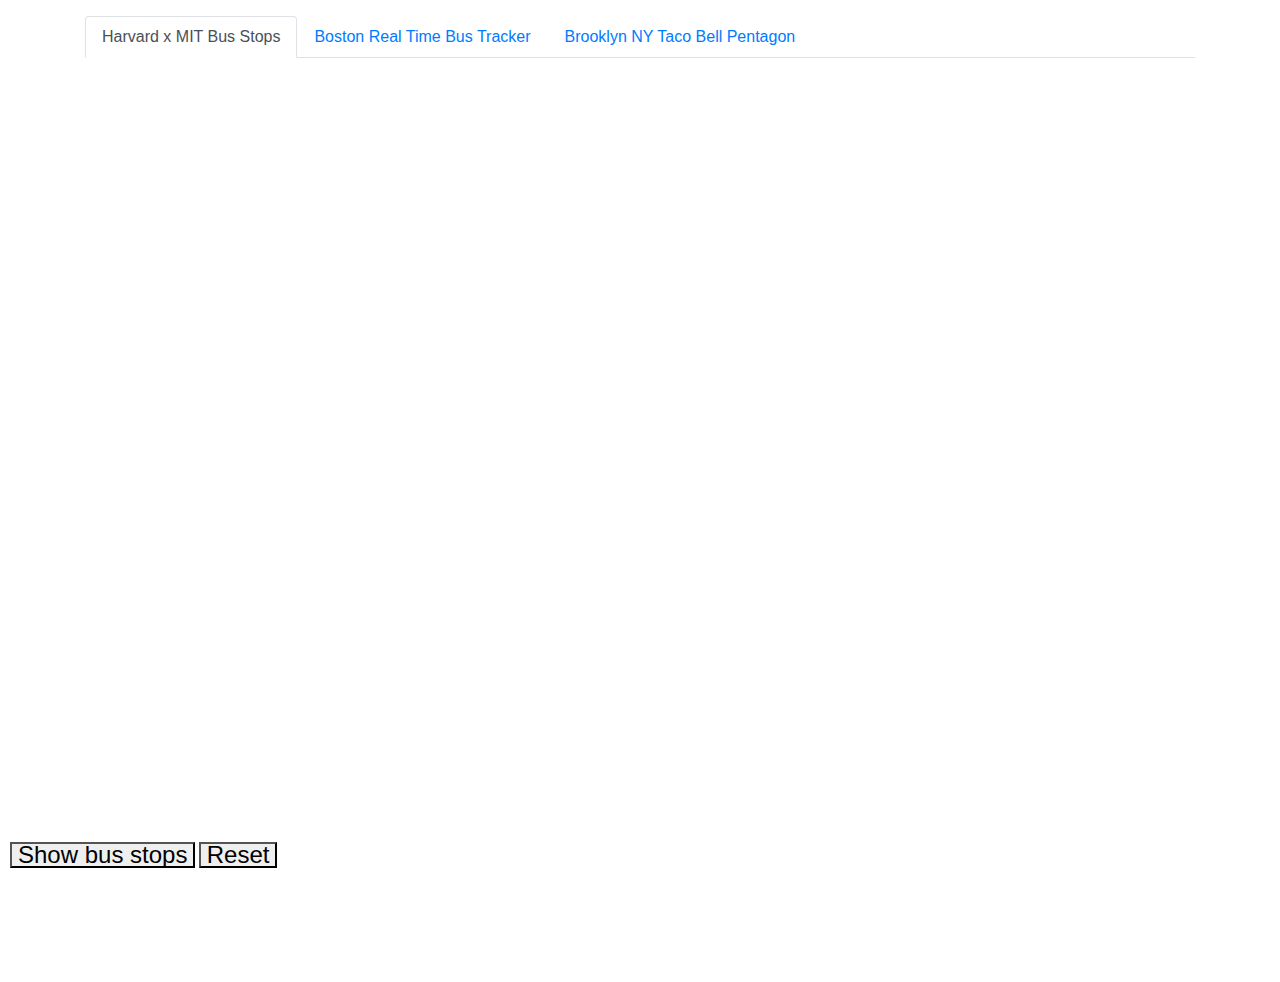
==== index.html @ aebd1038 "Initial commit" ====
<!DOCTYPE html>
<html>
  <head>
    <meta charset="UTF-8">
    <title>My App</title>
    <!-- Add Bootstrap CSS -->
    <link rel="stylesheet" href="https://maxcdn.bootstrapcdn.com/bootstrap/4.0.0/css/bootstrap.min.css">
    <link rel="stylesheet" href="https://stackpath.bootstrapcdn.com/bootstrap/4.3.1/css/bootstrap.min.css">
    <link href="https://api.mapbox.com/mapbox-gl-js/v1.11.0/mapbox-gl.css" rel="stylesheet" />
    <link href='https://api.mapbox.com/mapbox-gl-js/v2.4.1/mapbox-gl.css' rel='stylesheet' />
    <script src='https://api.mapbox.com/mapbox-gl-js/v2.4.1/mapbox-gl.js'></script>
  </head>
    <style>
      body { margin: 0; padding: 0; }
      #map {
        position: relative;
        height: 100vh;
      }
      .map-container {
        height: calc(100vh - 150px);
      }
      .map-overlay {
          font: 12px/20px 'Arial', Arial, Helvetica, sans-serif;
          position: absolute;
          left: 0;
          padding: 10px;
      }
      #map-2 {
        position: relative;
        height: 100vh;
      }
      .map-2-container {
        height: 100vh;
      }
      .map-2-overlay {
          font: 12px/20px 'Arial', Arial, Helvetica, sans-serif;
          position: absolute;
          left: 0;
          padding: 10px;
      }
      #map-3 {
        position: relative;
        height: 100vh;
      }
      .map-3-container {
        height: 100vh;
      }
      .map-3-overlay {
          font: 12px/20px 'Arial', Arial, Helvetica, sans-serif;
          position: absolute;
          left: 0;
          padding: 10px;
      }
  </style>
  </head>
  <body>
    <div class="container mt-3">
      <!-- Nav tabs -->
      <ul class="nav nav-tabs" role="tablist">
        <li class="nav-item">
          <a class="nav-link active" data-toggle="tab" href="#script1">Harvard x MIT Bus Stops</a>
        </li>
        <li class="nav-item">
          <a class="nav-link" data-toggle="tab" href="#script2">Boston Real Time Bus Tracker</a>
        </li>
        <li class="nav-item">
          <a class="nav-link" data-toggle="tab" href="#script3">Brooklyn NY Taco Bell Pentagon</a>
        </li>
      </ul>

      <!-- Tab panes -->
      <div class="tab-content">
        <div id="script1" class="container tab-pane active"><br>
          <div class="map-container">
            <div id="map" class="map"></div>
          </div>            
            <div class="map-overlay top">
                <button style="font-size: 2em;" onclick="move()">
                    Show bus stops
                </button>
                <button style="font-size: 2em;" id="reset-button-1" onclick="resetMarker()">
                    Reset
                </button>
            </div>
            <script src="script_1.js"></script>
        </div>
        
        <div id="script2" class="container tab-pane fade"><br>  
          <div class="map-2-container">
            <div id="map-2" class="map"></div>
          </div>          
            <div class="map-2-overlay top">
                <button style="font-size: 2em;" onclick="move()">
                    Show buses
                </button>
                <button style="font-size: 2em;" id="reset-button-2" onclick="resetMarker()">
                    Reset
                </button>
            </div>
            <div id="locations"></div>
            <div id="legend"></div>
            <link rel="stylesheet" href="style.css"> 
            <script src="script_2.js"></script>
        </div>
        
        <div id="script3" class="container tab-pane fade"><br> 
          <div class="map-3-container">
            <div id="map-3" class="map"></div>
            <div class="map-3-overlay top">
              <button style="font-size: 2em;" id="submit-button-3" onclick="move()">
                  Show taco stops
              </button>
              <button style="font-size: 2em;" id="reset-button-3" onclick="resetMarker()">
                  Reset
              </button>
          </div>
          </div>                      
            <script src="script_3.js"></script>
        </div>
    </div>

    <!-- Add Bootstrap JS -->
    <script src="https://code.jquery.com/jquery-3.2.1.slim.min.js"></script>
    <script src="https://cdnjs.cloudflare.com/ajax/libs/popper.js/1.12.9/umd/popper.min.js"></script>
    <script src="https://maxcdn.bootstrapcdn.com/bootstrap/4.0.0/js/bootstrap.min.js"></script>
  </body>
</html>
---- style.css ----
#legend {
    position: absolute;
    top: 10px;
    right: 10px;
    background-color: white;
    border-radius: 3px;
    padding: 10px;
    font-family: Arial, sans-serif;
    font-size: 12px;
    box-shadow: 0px 1px 2px rgba(0, 0, 0, 0.10);
  }
  
  .legend-label {
    display: flex;
    align-items: center;
    margin-bottom: 5px;
  }
  
  .legend-label:before {
    content: '';
    display: inline-block;
    width: 10px;
    height: 10px;
    margin-right: 5px;
    border-radius: 50%;
  }
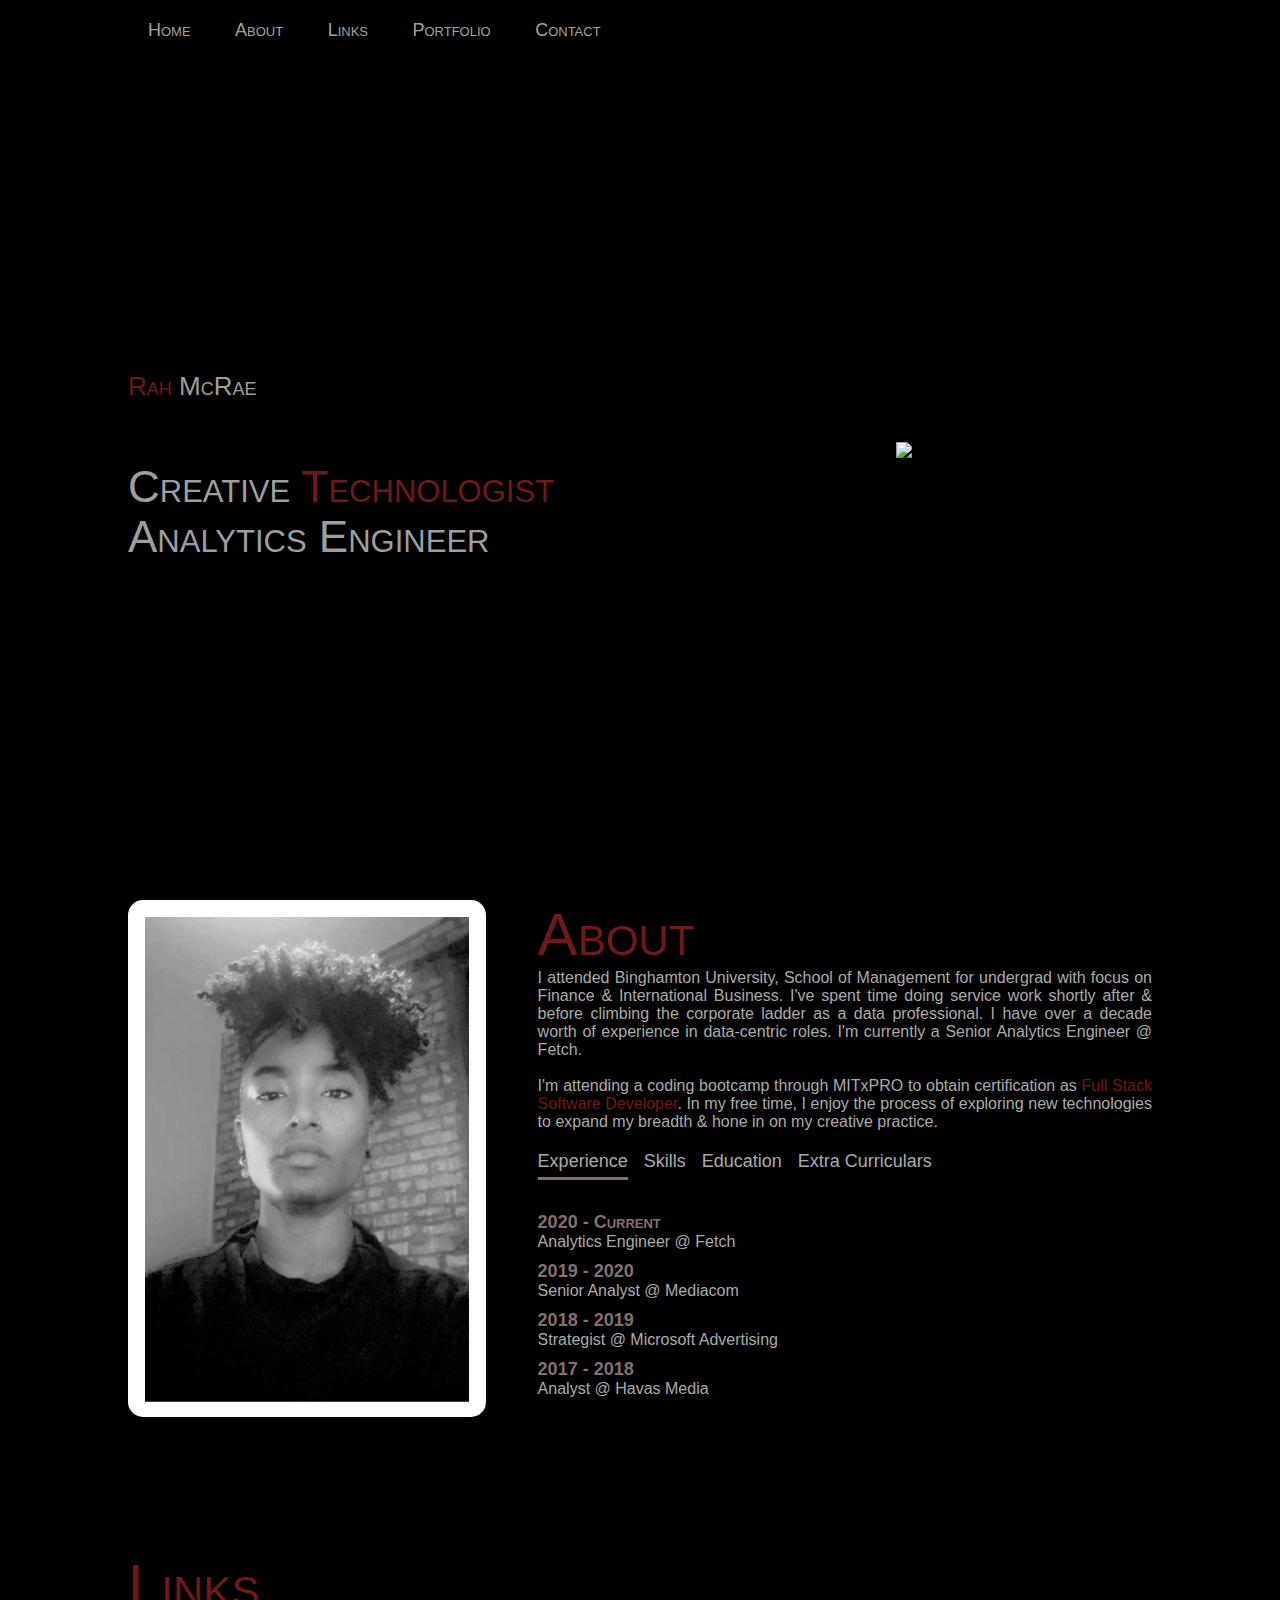
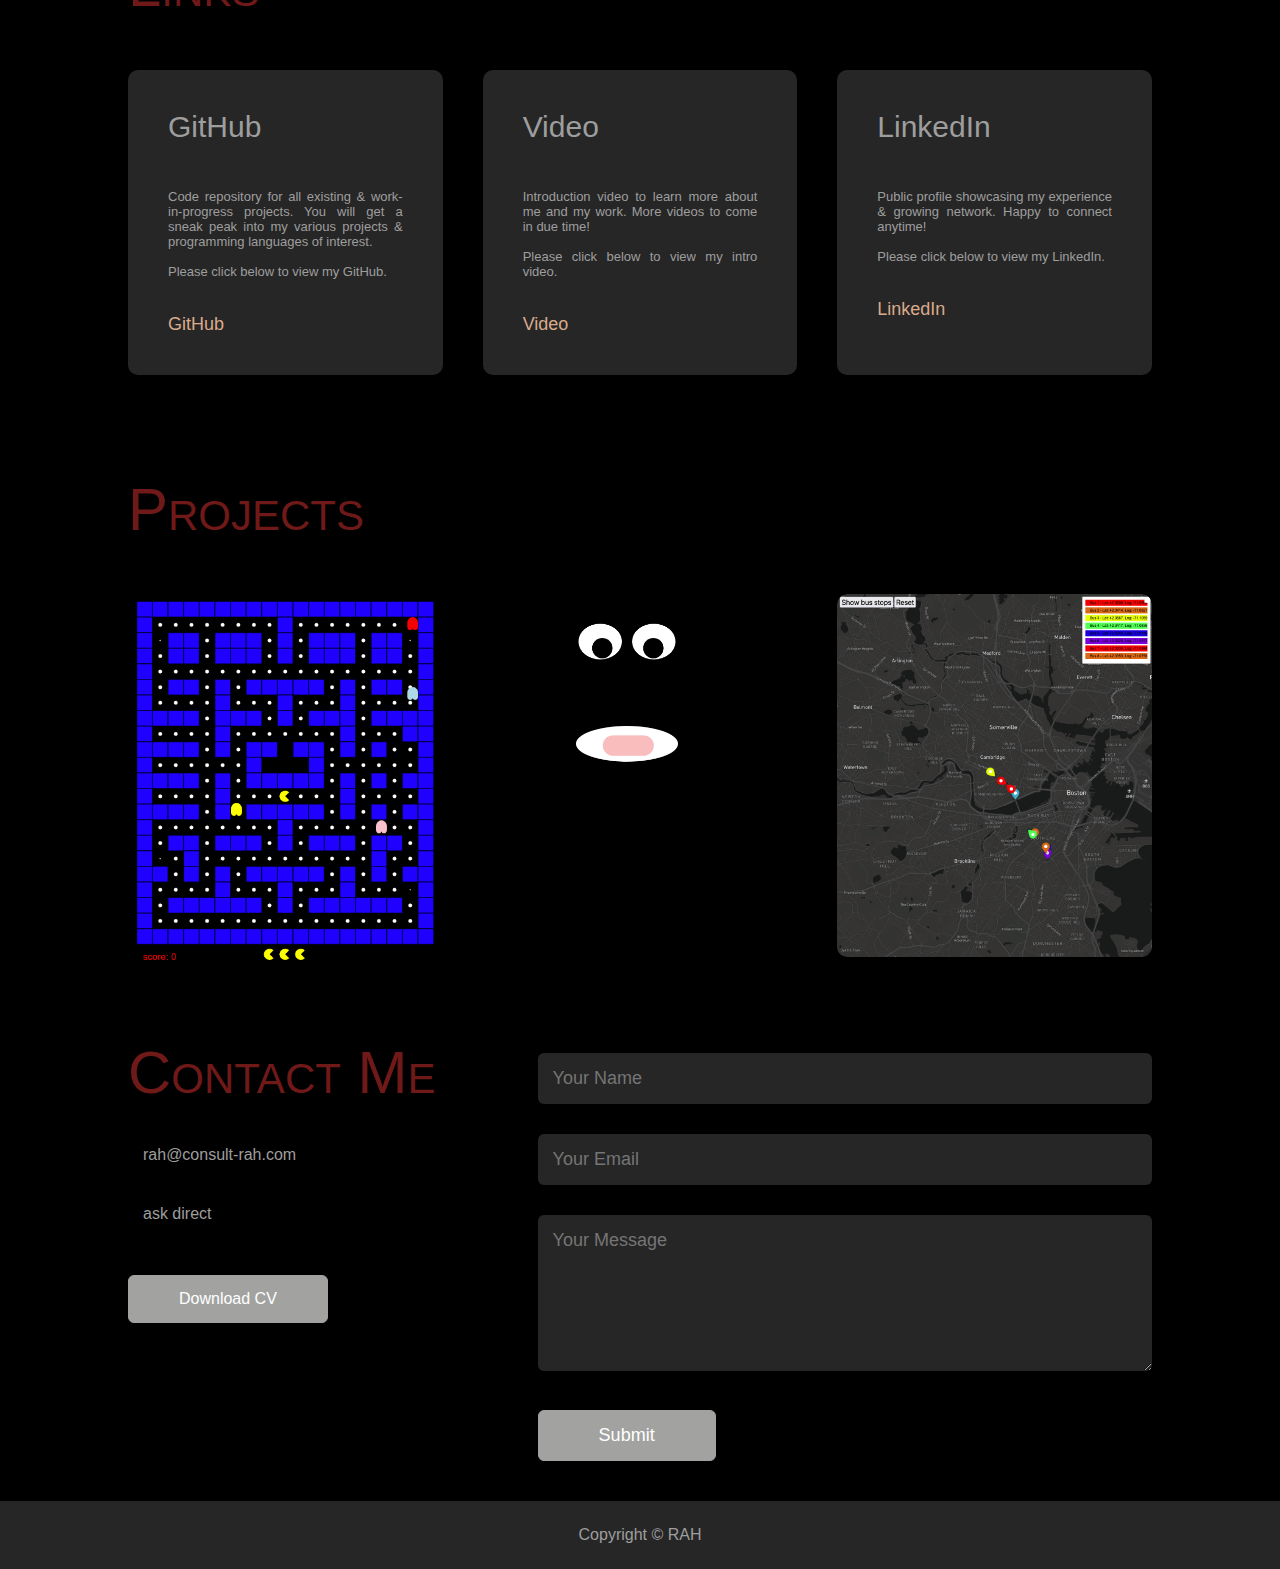
==== commit 582124b7: "portfolio add" ====
--- a/index.html
+++ b/index.html
@@ -1,127 +1,261 @@
 <!DOCTYPE html>
-<html>
-  <head>
+<html lang="en">
+
+<head>
     <meta charset="UTF-8">
-    <title>My App</title>
-    <!-- Add Bootstrap CSS -->
-    <link rel="stylesheet" href="https://maxcdn.bootstrapcdn.com/bootstrap/4.0.0/css/bootstrap.min.css">
-    <link rel="stylesheet" href="https://stackpath.bootstrapcdn.com/bootstrap/4.3.1/css/bootstrap.min.css">
-    <link href="https://api.mapbox.com/mapbox-gl-js/v1.11.0/mapbox-gl.css" rel="stylesheet" />
-    <link href='https://api.mapbox.com/mapbox-gl-js/v2.4.1/mapbox-gl.css' rel='stylesheet' />
-    <script src='https://api.mapbox.com/mapbox-gl-js/v2.4.1/mapbox-gl.js'></script>
-  </head>
-    <style>
-      body { margin: 0; padding: 0; }
-      #map {
-        position: relative;
-        height: 100vh;
-      }
-      .map-container {
-        height: calc(100vh - 150px);
-      }
-      .map-overlay {
-          font: 12px/20px 'Arial', Arial, Helvetica, sans-serif;
-          position: absolute;
-          left: 0;
-          padding: 10px;
-      }
-      #map-2 {
-        position: relative;
-        height: 100vh;
-      }
-      .map-2-container {
-        height: 100vh;
-      }
-      .map-2-overlay {
-          font: 12px/20px 'Arial', Arial, Helvetica, sans-serif;
-          position: absolute;
-          left: 0;
-          padding: 10px;
-      }
-      #map-3 {
-        position: relative;
-        height: 100vh;
-      }
-      .map-3-container {
-        height: 100vh;
-      }
-      .map-3-overlay {
-          font: 12px/20px 'Arial', Arial, Helvetica, sans-serif;
-          position: absolute;
-          left: 0;
-          padding: 10px;
-      }
-  </style>
-  </head>
-  <body>
-    <div class="container mt-3">
-      <!-- Nav tabs -->
-      <ul class="nav nav-tabs" role="tablist">
-        <li class="nav-item">
-          <a class="nav-link active" data-toggle="tab" href="#script1">Harvard x MIT Bus Stops</a>
-        </li>
-        <li class="nav-item">
-          <a class="nav-link" data-toggle="tab" href="#script2">Boston Real Time Bus Tracker</a>
-        </li>
-        <li class="nav-item">
-          <a class="nav-link" data-toggle="tab" href="#script3">Brooklyn NY Taco Bell Pentagon</a>
-        </li>
-      </ul>
-
-      <!-- Tab panes -->
-      <div class="tab-content">
-        <div id="script1" class="container tab-pane active"><br>
-          <div class="map-container">
-            <div id="map" class="map"></div>
-          </div>            
-            <div class="map-overlay top">
-                <button style="font-size: 2em;" onclick="move()">
-                    Show bus stops
-                </button>
-                <button style="font-size: 2em;" id="reset-button-1" onclick="resetMarker()">
-                    Reset
-                </button>
-            </div>
-            <script src="script_1.js"></script>
-        </div>
-        
-        <div id="script2" class="container tab-pane fade"><br>  
-          <div class="map-2-container">
-            <div id="map-2" class="map"></div>
-          </div>          
-            <div class="map-2-overlay top">
-                <button style="font-size: 2em;" onclick="move()">
-                    Show buses
-                </button>
-                <button style="font-size: 2em;" id="reset-button-2" onclick="resetMarker()">
-                    Reset
-                </button>
-            </div>
-            <div id="locations"></div>
-            <div id="legend"></div>
-            <link rel="stylesheet" href="style.css"> 
-            <script src="script_2.js"></script>
-        </div>
-        
-        <div id="script3" class="container tab-pane fade"><br> 
-          <div class="map-3-container">
-            <div id="map-3" class="map"></div>
-            <div class="map-3-overlay top">
-              <button style="font-size: 2em;" id="submit-button-3" onclick="move()">
-                  Show taco stops
-              </button>
-              <button style="font-size: 2em;" id="reset-button-3" onclick="resetMarker()">
-                  Reset
-              </button>
-          </div>
-          </div>                      
-            <script src="script_3.js"></script>
-        </div>
-    </div>
-
-    <!-- Add Bootstrap JS -->
-    <script src="https://code.jquery.com/jquery-3.2.1.slim.min.js"></script>
-    <script src="https://cdnjs.cloudflare.com/ajax/libs/popper.js/1.12.9/umd/popper.min.js"></script>
-    <script src="https://maxcdn.bootstrapcdn.com/bootstrap/4.0.0/js/bootstrap.min.js"></script>
-  </body>
+    <meta http-equiv="X-UA-Compatible" content="IE=edge">
+    <meta name="viewport" content="width=device-width, initial-scale=1.0">
+    <title>R A H</title>
+    <link rel="stylesheet" href="style.css">
+    <script src="https://kit.fontawesome.com/c4254e24a8.js" crossorigin="anonymous"></script>    
+    
+</head>
+
+<body>
+    <div id="header">
+        <div class="container">
+            <nav>            
+                <ul class="small-caps" id="sidemenu">
+                    <li><a href="#header">Home</a></li>
+                    <li><a href="#about">About</a></li>
+                    <li><a href="#services">Links</a></li>
+                    <li><a href="#portfolio">Portfolio</a></li>
+                    <li><a href="#contact">Contact</a></li>
+                    <i class="fas fa-times" onclick="closemenu()"></i>
+                </ul>
+                <i class="fas fa-bars" onclick="openmenu()"></i>
+            </nav>
+                <div class="header-container">
+                        <div class="header-text">
+                          <div class="paragraph-text">
+                            <p class="small-caps"><span >Rah</span> McRae</p>
+                          </div>
+                            <h1 class="small-caps">Creative<span> Technologist</span><br>Analytics Engineer</h1>
+                        </div>
+                    </div>
+                </div>
+            </div>
+        </div>
+    </div>
+    <div id="geo-animation">
+        <div id="app" style="position: absolute;">            
+            <img id="image" src="moon-gif.gif" style="width: 500px; height: auto;" >
+    </div>
+    </div>    
+</body>
+
+
+
 </html>
+
+
+<!-- -----------about---------- -->
+<div id="about">
+    <div class="container">
+        <div class="row">
+            <div class="about-col-1">
+                <img src="./rah.png">
+            </div>
+            <div class="about-col-2">
+                <h1 class="sub-title" >About</h1>
+                <p style="text-align: justify;"> I attended Binghamton University, School of Management for undergrad with focus on Finance & International Business. I've spent time doing service work shortly after & before climbing the corporate ladder as a data professional. I have over a decade worth of experience in data-centric roles.  
+                    I'm currently a Senior Analytics Engineer @ Fetch.
+                    <br><br>
+
+                    I'm attending a coding bootcamp through MITxPRO to obtain certification as <span>Full Stack Software Developer</span>. In my free time, I enjoy the process of exploring new technologies to expand my breadth & hone in on my creative practice.</p>
+
+                <div class="tab-titles">                    
+                    <p class="tab-links active-link" onclick="opentab('experience')">Experience</p>
+                    <p class="tab-links " onclick="opentab('skills')">Skills</p>
+                    <p class="tab-links" onclick="opentab('education')">Education</p>
+                    <p class="tab-links" onclick="opentab('extra-curriculars')">Extra Curriculars</p>
+                </div>
+                
+                <div class="tab-contents active-tab" id="experience">
+                  <ul>
+                      <li><span>2020 - Current</span><br>Analytics Engineer @ Fetch</li>
+                      <li><span>2019 - 2020</span><br>Senior Analyst @ Mediacom</li>
+                      <li><span>2018 - 2019</span><br>Strategist @ Microsoft Advertising</li>
+                      <li><span>2017 - 2018</span><br>Analyst @ Havas Media</li>
+                  </ul>
+              </div>
+                
+                <div class="tab-contents " id="skills">
+                    <ul>
+                        <li><span>Business</span><br> Thought Leadership | Solutions Driven | Synergistic Collaboration </li>
+                        <li><span>Data</span><br>Analytics | Modelling | Orchestration | Infrastructure Management</li>
+                        <li><span>Development</span><br>SQL | Python | Javascript | CSS | HTML</li>                        
+                    </ul>
+                </div>
+                
+                <div class="tab-contents" id="education">
+                    <ul>                        
+                        <li><span>2023</span><br>MITxPRO - Full Stack Development</li>
+                        <li><span>2020</span><br>General Assembly - Data Science</li>
+                        <li><span>2017</span><br>General Assembly - Data Analytics</li>
+                        <li><span>2015</span><br>Study Abroad: Lancaster Univerity (UK)</li>
+                        <li><span>2012 - 2016</span><br>Binghamton University, School of Management</li>
+                    </ul>
+                </div>
+                <div class="tab-contents" id="extra-curriculars">
+                  <ul>
+                      <li><span>COOP Careers</span> | Part-time</li>                        
+                      <li><span>2021</span><br>Executive Director</li>
+                      <li><span>2020</span><br>Account Manager</li>
+                      <li><span>2019</span><br>Senior Instructor, Data Analytics</li>
+                      <li><span>2018</span><br>Instructor, Data Analytics</li>
+                  </ul>
+              </div>
+            </div>
+        </div>
+    </div>
+</div>
+
+<!-- ---------services---------------- -->
+<div id="services">
+    <div class="container">
+        <h1 class="sub-title" style="font-weight: lighter;">Links</h1>
+
+        <div class="services-list">
+            <div>
+                <h2>GitHub</h2>
+                <br>
+                <br>
+                <p style="text-align: justify;">Code repository for all existing & work-in-progress projects. You will get a sneak peak into my various projects & programming languages of interest.<br><br>Please click below to view my GitHub.</p>
+                <br>
+                <a href="#"><a href="https://github.com/RahMcRae">GitHub</a></a>
+            </div>
+            <div>
+                <h2>Video</h2>
+                <br>
+                <br>
+                <p style="text-align: justify;">Introduction video to learn more about me and my work. More videos to come in due time!<br><br> Please click below to view my intro video.</p>
+                <br>
+                <a href="#"><a href="">Video</a></a>
+            </div>
+            <div>
+                <h2>LinkedIn</h2>
+                <br>
+                <br>
+                <p style="text-align: justify;">Public profile showcasing my experience & growing network. Happy to connect anytime!<br><br>Please click below to view my LinkedIn.</p>
+                <br>
+                <a href="#"><a href="https://www.linkedin.com/in/ramcrae/">LinkedIn</a></a>
+            </div>
+        </div>
+    </div>
+</div>
+<!-- ----------portfolio------------ -->
+<div id="portfolio">
+    <div class="container">
+        <h1 class="sub-title">Projects</h1>
+        <div class="work-list">
+            <div class="work">
+                <img src="./pacman.png">
+                <div class="layer">
+                    <h3>Pac Man</h3>
+                    <p style="text-align: justify;">Use your arrow keys to help Pac Man move around and consume pellets. Beware of the ghosts! This game implements CSS, HTML, JS, character animation, boundary detection, and more. </p>
+                    <p>Click here to view: <a href="https://rahmcrae.github.io/portfolio-pacman/">PacMan</a></p>
+                </div>
+            </div>
+            <div class="work">
+                <img src="./eyes.png">
+                <div class="layer">
+                    <h3>Moving Eyes</h3>
+                    <p style="text-align: justify;">Move your curser to watch these two eyes follow your movements. This fun program exhibits dynamic and interactive user interfaces and web technologies.</p>
+                    <p>Click here to view: <a href="https://rahmcrae.github.io/portfolio-eyes/">Eyes+</a></p>
+                </div>
+            </div>
+            <div class="work">
+                <img src="./map.png">
+                <div class="layer">
+                    <h3>Real Time Bus Tracker</h3>
+                    <p style="text-align: justify;">This bus tracker extracts data from MBA API every 15 seconds to retrieve lat/long coordinates for all buses in this route. Also, the buttons reviel the bus stops between MIT x Harvard</p>
+                    <p>Click here to view: <a href="https://rahmcrae.github.io/portfolio-map-animation-2/"> Bus</a></p>
+                </div>
+            </div>
+        </div>
+
+    </div>
+</div>
+<!-- ----------contact------------- -->
+<div id="contact">
+    <div class="container">
+        <div class="row">
+            <div class="contact-left">
+                <h1 class="sub-title">Contact Me</h1>
+                <p><i class="fas fa-paper-plane"></i>rah@consult-rah.com</p>
+                <p><i class="fas fa-phone-square-alt"></i>ask direct</p>
+                <a href="./rah-cv.png" download class="btn btn2">Download CV</a>
+            </div>
+            <div class="contact-right">
+                <form name="submit-to-google-sheet">
+                    <input type="text" name="name" placeholder="Your Name" required>
+                    <input type="email" name="email" placeholder="Your Email" required>
+                    <textarea name="message" rows="6" placeholder="Your Message"></textarea>
+                    <button type="submit" class="btn btn2">Submit</button>
+                </form>
+                <span id="msg"></span>
+            </div>
+        </div>
+    </div>
+    <div class="copyright">
+        <p >Copyright © RAH <i class="fas fa-star"></i></a></p>
+    </div>
+</div>
+
+
+<script>
+
+    var tablinks = document.getElementsByClassName("tab-links");
+    var tabcontents = document.getElementsByClassName("tab-contents");
+
+    function opentab(tabname){
+        for(tablink of tablinks){
+            tablink.classList.remove("active-link");
+        }
+        for(tabcontent of tabcontents){
+            tabcontent.classList.remove("active-tab");
+        }
+        event.currentTarget.classList.add("active-link");
+        document.getElementById(tabname).classList.add("active-tab");
+    }
+
+</script>
+
+<script>
+
+    var sidemeu = document.getElementById("sidemenu");
+
+    function openmenu(){
+        sidemeu.style.right = "0";
+    }
+    function closemenu(){
+        sidemeu.style.right = "-200px";
+    }
+
+</script>
+
+<script>
+    const scriptURL = 'https://script.google.com/macros/s/AKfycbyZHPHO5h12E7vM7MmTL6_aC2_zcuAH6XymVN9tIIyFH2IGnF-7UZtR83nKE1j87BHz/exec'
+    const form = document.forms['submit-to-google-sheet']
+    const msg = document.getElementById("msg")
+  
+    form.addEventListener('submit', e => {
+      e.preventDefault()
+      fetch(scriptURL, { method: 'POST', body: new FormData(form)})
+        .then(response => {
+            msg.innerHTML = "Message sent successfully"
+            setTimeout(function(){
+                msg.innerHTML = ""
+            },5000)
+            form.reset()
+        })
+        .catch(error => console.error('Error!', error.message))
+    })
+  </script>
+
+<script src="https://cdn.jsdelivr.net/npm/vue/dist/vue.js"></script>
+<script src="https://cdn.jsdelivr.net/npm/dat.gui@0.7.7/build/dat.gui.min.js"></script>
+
+</body>
+</html>
--- a/style.css
+++ b/style.css
@@ -1,27 +1,459 @@
-#legend {
-    position: absolute;
-    top: 10px;
-    right: 10px;
-    background-color: white;
-    border-radius: 3px;
-    padding: 10px;
-    font-family: Arial, sans-serif;
-    font-size: 12px;
-    box-shadow: 0px 1px 2px rgba(0, 0, 0, 0.10);
-  }
-  
-  .legend-label {
-    display: flex;
-    align-items: center;
-    margin-bottom: 5px;
-  }
-  
-  .legend-label:before {
-    content: '';
-    display: inline-block;
-    width: 10px;
-    height: 10px;
-    margin-right: 5px;
-    border-radius: 50%;
-  }
-  +*{
+  margin: 0;
+  padding: 0;
+  font-family: 'Optima', sans-serif;
+  box-sizing: border-box;
+}
+html{
+  scroll-behavior: smooth;
+}
+body{
+  background: #000000;
+  color: #9e9e9e;
+}
+#header {
+  width: 100%;
+  height: 90vh;
+  background-size: cover;
+  background-attachment: fixed;
+  position: relative;
+  overflow: hidden;
+  z-index: 1;
+}
+#geo-animation {
+  display: block;
+  position: absolute;
+  top: 0%;
+  left: 0;
+  width: 100%;
+  height: 100%;
+  opacity: 1;
+  transition: opacity 0.5s ease-out;
+}
+#about.in-view #geo-animation {
+  opacity: 3;
+}
+.row{
+  display: flex;
+  justify-content: space-between;
+  flex-wrap: wrap;
+}
+
+#app {
+  position: fixed;
+  top: 10;
+  right: 0;
+  width: 30vw;
+  height: 100vh;
+  display: flex;
+  justify-content: center;
+  align-items: center;
+  padding-right: 350px;
+  padding-bottom: 0px;
+  z-index: -999;
+}
+
+#svg {
+  width: 100%;
+  height: 100%;
+}
+
+.container{
+  padding: 10px 10%;
+}
+
+nav{
+  display: flex;
+  align-items: center;
+  justify-content: space-between;
+  flex-wrap: wrap;
+  z-index: 1;
+}
+
+.logo{
+  width: 200px;
+}
+
+nav ul li{
+  display: inline-block;
+  list-style: none;
+  margin: 10px 20px;
+}
+
+nav ul li a{
+  color: #a2a2a2;
+  text-decoration: none;
+  font-size: 18px;
+  position: relative;
+  font-weight: lighter;
+}
+nav ul li a::after{
+  content: '';
+  width: 0;
+  height: 3px;
+  background: #701919;
+  position: absolute;
+  left: 0;
+  bottom: -6px;
+  transition: 0.5s;
+}
+nav ul li a:hover::after{
+  width: 100%;
+}
+.header-container {
+  display: grid;
+  grid-template-rows: 36% 1fr;
+  height: 100vh;
+  padding-bottom: 10px;
+}
+.header-text{
+  grid-row: 2;
+  text-align: left;
+  font-size: 26px;
+  font-weight: lighter;
+}
+.header-text h1{
+  font-size: 44px;
+  margin-top: 60px;
+  font-weight: lighter;
+}
+.header-text h1 span{
+  color: #701919;
+}
+.paragraph-text p span{
+  color: #701919;
+}
+.small-caps {
+  font-variant: small-caps;
+}
+
+
+/* -----------about--------------- */
+#about{
+  padding: 80px 0;
+  color: #ababab;
+}
+.about-col-1{
+  flex-basis: 35%;
+}
+.about-col-1 img{
+  width: 100%;
+  border-radius: 15px;
+}
+.about-col-2{
+  flex-basis: 60%;
+}
+.about-col-2 span{
+  color: #701919;
+}
+
+.sub-title{
+  font-size: 60px;
+  font-weight: 600;
+  color: #701919;
+  font-weight: lighter;
+  font-variant: small-caps;
+}
+
+.tab-titles{
+  display: flex;
+  margin: 20px 0 40px;
+
+}
+.tab-links{
+  margin-right: 16px;
+  font-size: 18px;
+  font-weight: 500;
+  cursor: pointer;
+  position: relative;
+}
+.tab-links::after{
+  content: '';
+  width: 0;
+  height: 3px;
+  background: #866f6f;
+  position: absolute;
+  left: 0;
+  bottom: -8px;
+  transition: 0.5s;
+}
+
+.tab-links.active-link::after{
+  width: 100%;
+}
+
+.tab-contents ul li{
+  list-style: none;
+  margin: 10px 0;
+}
+
+.tab-contents ul li span{
+  color: #866f6f;
+  font-size: 18px;
+  font-weight: 550;
+  font-variant: small-caps;
+}
+
+.tab-contents{
+  display: none;
+}
+
+.tab-contents.active-tab{
+  display: block;
+}
+
+/* ----------------services------------- */
+#services{
+  padding: 30px 0;
+}
+.services-list{
+  display: grid;
+  grid-template-columns: repeat(auto-fit, minmax(250px, 1fr));
+  grid-gap: 40px;
+  margin-top: 50px;
+}
+.services-list div{
+  background: #262626;
+  padding: 40px;
+  font-size: 13px;
+  font-weight: 300;
+  border-radius: 10px;
+  transition: background 0.5s, transform 0.5s;
+}
+.services-list div i{
+  font-size: 50px;
+  margin-bottom: 30px;
+}
+.services-list div h2{
+  font-size: 30px;
+  font-weight: 500;
+  margin-bottom: 15px;
+}
+.services-list div a{
+  text-decoration: none;
+  color: #dbaa8b;
+  font-size: 18px;
+  margin-top: 20px;
+  display: inline-block;
+}
+.services-list div:hover{
+  background: #701919;
+  transform: translateY(-10px);
+}
+/* -------portfolio----------- */
+#portfolio{
+  padding: 50px 0;
+}
+.work-list{
+  display: grid;
+  grid-template-columns: repeat(auto-fit, minmax(250px, 1fr));
+  grid-gap: 40px;
+  margin-top: 50px;
+}
+.work{
+  border-radius: 10px;
+  position: relative;
+  overflow: hidden;
+}
+.work img{
+  width: 100%;
+  border-radius: 10px;
+  display: block;
+  transition: transform 0.5s;
+}
+.layer{
+  width: 100%;
+  height: 0;
+  background: linear-gradient(rgba(0,0,0,0.6), #701919);
+  border-radius: 10px;
+  position: absolute;
+  left: 0;
+  bottom: 0;
+  overflow: hidden;
+  display: flex;
+  align-items: center;
+  justify-content: center;
+  flex-direction: column;
+  padding: 0 40px;
+  text-align: center;
+  font-size: 14px;
+ transition: height 0.5s;
+}
+.layer h3{
+  font-weight: 500;
+  margin-bottom: 20px;
+}
+.layer a{
+  margin-top: 20px;
+  color: #000000;
+  text-decoration: none;
+  font-size: 18px;
+  line-height: 60px;
+  background: #dbaa8b;
+  width: 80px;
+  height: 80px;
+  border-radius: 50%;
+  text-align: center;
+}
+.work:hover img{
+  transform: scale(1.1);
+}
+.work:hover .layer{
+  height: 100%;
+}
+.btn{
+  display: block;
+  margin: 50px auto;
+  width: fit-content;
+  border: 1px solid #a2a3a0;
+  padding: 14px 50px;
+  border-radius: 6px;
+  text-decoration: none;
+  color: #fff;
+  transition: background 0.5s;
+}
+.btn:hover{
+  background: #a2a3a0;
+}
+
+/* ---------contact-------- */
+
+.contact-left{
+  flex-basis: 35%;
+}
+.contact-right{
+  flex-basis: 60%;
+}
+.contact-left p{
+  margin-top: 30px;
+}
+.contact-left p i{
+  color: #a2a3a0;
+  margin-right: 15px;
+  font-size: 25px;
+}
+.social-icons{
+  margin-top: 30px;
+}
+.social-icons a{
+  text-decoration: none;
+  font-size: 30px;
+  margin-right: 15px;
+  color: #ababab;
+  display: inline-block;
+  transition: transform 0.5s;
+}
+.social-icons a:hover{
+  color: #a2a3a0;
+  transform: translateY(-5px);
+}
+.btn.btn2{
+  display: inline-block;
+  background: #a2a3a0;
+}
+.contact-right form{
+  width: 100%;
+}
+form input, form textarea{
+  width: 100%;
+  border: 0;
+  outline: none;
+  background: #262626;
+  padding: 15px;
+  margin: 15px 0;
+  color: #ffffff;
+  font-size: 18px;
+  border-radius: 6px;
+}
+form .btn2{
+  padding: 14px 60px;
+  font-size: 18px;
+  margin-top: 20px;
+  cursor: pointer;
+}
+.copyright{
+  width: 100%;
+  text-align: center;
+  padding: 25px 0;
+  background: #262626;
+  font-weight: 300;
+  margin-top: 20px;
+}
+.copyright i{
+  color: #a06363;
+}
+.copyright a{
+  color: #a2a3a0;
+  text-decoration: none;
+}
+
+
+/* -----------------css for small screens--------- */
+nav .fas{
+  display: none;
+}
+
+@media only screen and (max-width: 600px){
+  #header{
+      background-image: url(./moon-gif.gif);
+  }
+  .header-text{
+      margin-top: 100%;
+      font-size: 16px;
+  }
+  .header-text h1{
+      font-size: 30px;
+  }
+  nav .fas{
+      display: block;
+      font-size: 25px;
+  }
+  nav ul{
+      background: #a2a3a0;
+      position: fixed;
+      top: 0;
+      right: -200px;
+      width: 200px;
+      height: 100vh;
+      padding-top: 50px;
+      z-index: 2;
+      transition: right 0.5s;
+  }
+  nav ul li{
+      display: block;
+      margin: 25px;
+  }
+  nav ul .fas{
+      position: absolute;
+      top: 25px;
+      left: 25px;
+      cursor: pointer;
+  }
+  .sub-title{
+      font-size: 40px;
+  }
+  .about-col-1, .about-col-2{
+      flex-basis: 100%;
+  }
+  .about-col-1{
+      margin-bottom: 30px;
+  }
+  .about-col-2{
+      font-size: 14px;
+  }
+  .tab-links{
+      font-size: 16px;
+      margin-right: 20px;
+  }
+  .contact-left, .contact-right{
+      flex-basis: 100%;
+  }
+  .copyright{
+      font-size: 14px;
+  }
+}
+#msg{
+  color: #a2a3a0;
+  margin-top: -40px;
+  display: block;
+}
